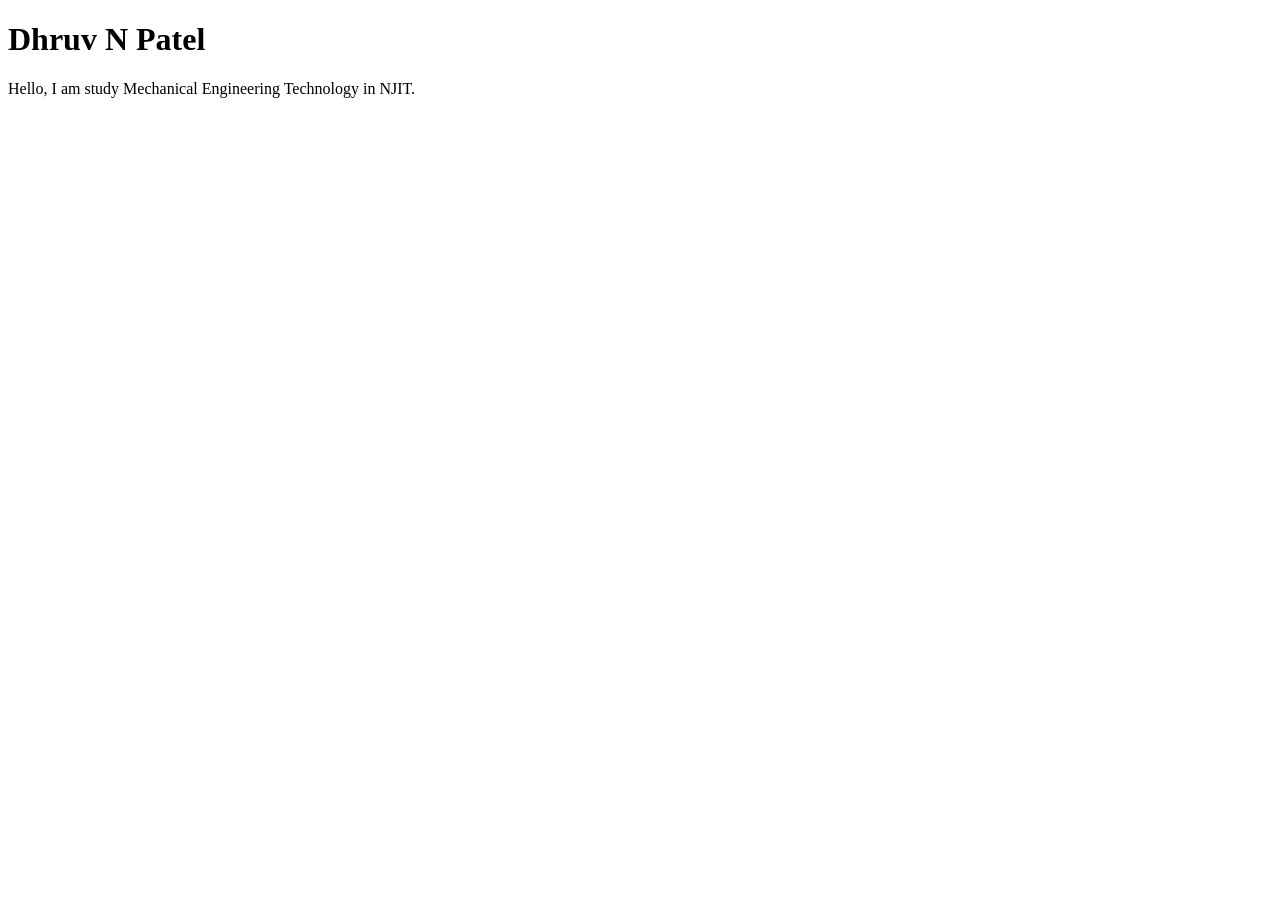
==== index.html @ 1825f4b6 "Add personal homepage Co-authored-by: Copilot <223556219+Copilot@users.noreply.github.com>" ====
<!DOCTYPE html>
<html lang="en">
  <head>
    <meta charset="UTF-8">
    <meta name="viewport" content="width=device-width, initial-scale=1">
    <title>Dhruv N Patel</title>
  </head>
  <body>
    <h1>Dhruv N Patel</h1>
    <p>Hello, I am study Mechanical Engineering Technology in NJIT.</p>
  </body>
</html>
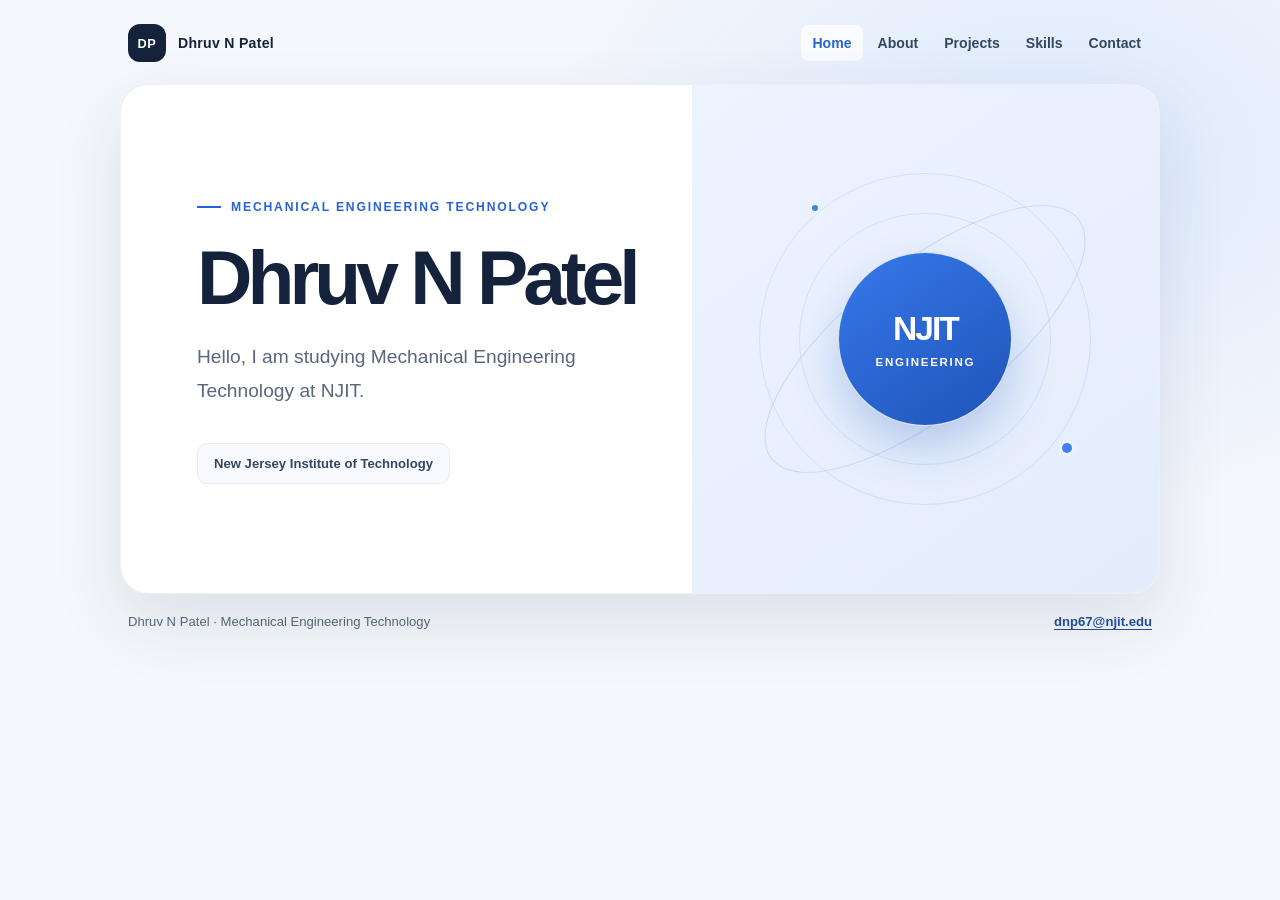
==== commit a8a4599f: "Build complete personal portfolio site" ====
--- a/index.html
+++ b/index.html
@@ -3,10 +3,60 @@
   <head>
     <meta charset="UTF-8">
     <meta name="viewport" content="width=device-width, initial-scale=1">
-    <title>Dhruv N Patel</title>
+    <title>Dhruv N Patel | Portfolio</title>
+    <meta name="description" content="Meet Dhruv N Patel, a Mechanical Engineering Technology student at NJIT.">
+    <link rel="stylesheet" href="style.css">
   </head>
   <body>
-    <h1>Dhruv N Patel</h1>
-    <p>Hello, I am study Mechanical Engineering Technology in NJIT.</p>
+    <div class="site-shell">
+      <a class="skip-link" href="#main-content">Skip to main content</a>
+      <header class="site-header">
+        <div class="header-topbar">
+          <a class="brand" href="index.html" aria-label="Dhruv N Patel home">
+            <span class="monogram" aria-hidden="true">DP</span>
+            <span>Dhruv N Patel</span>
+          </a>
+          <button class="menu-toggle" type="button" aria-controls="site-navigation" aria-expanded="false" hidden>
+            <span class="menu-toggle-icon" aria-hidden="true"><span></span><span></span><span></span></span>
+            <span class="menu-toggle-label">Menu</span>
+          </button>
+        </div>
+        <nav id="site-navigation" class="primary-navigation" aria-label="Primary navigation">
+          <ul>
+            <li><a href="index.html" aria-current="page">Home</a></li>
+            <li><a href="about.html">About</a></li>
+            <li><a href="projects.html">Projects</a></li>
+            <li><a href="skills.html">Skills</a></li>
+            <li><a href="contact.html">Contact</a></li>
+          </ul>
+        </nav>
+      </header>
+
+      <main id="main-content" class="page-content">
+        <section class="hero" aria-labelledby="intro-title">
+          <div class="intro">
+            <p class="eyebrow">Mechanical Engineering Technology</p>
+            <h1 id="intro-title">Dhruv N Patel</h1>
+            <p class="description">Hello, I am studying Mechanical Engineering Technology at NJIT.</p>
+            <p class="field">New Jersey Institute of Technology</p>
+          </div>
+          <div class="visual" aria-hidden="true">
+            <span class="orbit"></span>
+            <span class="dot dot-one"></span>
+            <span class="dot dot-two"></span>
+            <div class="badge">
+              <strong>NJIT</strong>
+              <span>ENGINEERING</span>
+            </div>
+          </div>
+        </section>
+      </main>
+
+      <footer class="site-footer">
+        <p>Dhruv N Patel <span aria-hidden="true">·</span> Mechanical Engineering Technology</p>
+        <a href="mailto:dnp67@njit.edu">dnp67@njit.edu</a>
+      </footer>
+    </div>
+    <script src="script.js" defer></script>
   </body>
 </html>
--- a/style.css
+++ b/style.css
@@ -0,0 +1,815 @@
+:root {
+  color-scheme: light;
+  --ink: #14233b;
+  --muted: #58677c;
+  --blue: #2863d5;
+  --paper: #f4f7fb;
+  --surface: #fff;
+  --line: #e5ebf4;
+  --content-width: 1040px;
+}
+
+* {
+  box-sizing: border-box;
+}
+
+[hidden] {
+  display: none !important;
+}
+
+html {
+  min-width: 320px;
+  scroll-behavior: smooth;
+}
+
+body {
+  min-height: 100vh;
+  margin: 0;
+  padding: 24px 20px;
+  color: var(--ink);
+  background:
+    radial-gradient(ellipse at 82% 18%, rgba(196, 218, 255, 0.5), transparent 34%),
+    var(--paper);
+  font-family: Inter, "Segoe UI", Arial, sans-serif;
+}
+
+a {
+  color: var(--blue);
+}
+
+a:focus-visible {
+  outline: 3px solid #174cae;
+  outline-offset: 4px;
+  border-radius: 3px;
+}
+
+.site-shell {
+  width: min(100%, var(--content-width));
+  margin-inline: auto;
+}
+
+.skip-link {
+  position: absolute;
+  z-index: 5;
+  top: 8px;
+  left: 8px;
+  padding: 10px 14px;
+  transform: translateY(-160%);
+  border-radius: 8px;
+  color: var(--surface);
+  background: var(--ink);
+}
+
+.skip-link:focus {
+  transform: translateY(0);
+}
+
+.site-header {
+  display: flex;
+  align-items: center;
+  justify-content: space-between;
+  gap: 20px;
+  margin-bottom: 22px;
+  padding: 0 8px;
+}
+
+.header-topbar {
+  display: flex;
+  align-items: center;
+  justify-content: space-between;
+  gap: 16px;
+}
+
+.menu-toggle {
+  display: none;
+  min-height: 44px;
+  align-items: center;
+  justify-content: center;
+  gap: 9px;
+  padding: 9px 13px;
+  border: 1px solid #cbd6e7;
+  border-radius: 10px;
+  color: var(--ink);
+  background: var(--surface);
+  font: inherit;
+  font-size: 0.9rem;
+  font-weight: 700;
+  cursor: pointer;
+}
+
+.menu-toggle:hover {
+  border-color: #92acd7;
+  background: #f8faff;
+}
+
+.menu-toggle:focus-visible,
+.button:focus-visible,
+.contact-form input:focus-visible,
+.contact-form textarea:focus-visible {
+  outline: 3px solid #174cae;
+  outline-offset: 3px;
+}
+
+.menu-toggle-icon {
+  display: grid;
+  width: 18px;
+  gap: 4px;
+}
+
+.menu-toggle-icon span {
+  display: block;
+  height: 2px;
+  border-radius: 2px;
+  background: currentColor;
+}
+
+.brand {
+  display: inline-flex;
+  flex: 0 0 auto;
+  align-items: center;
+  gap: 12px;
+  color: var(--ink);
+  font-size: 0.88rem;
+  font-weight: 700;
+  letter-spacing: 0.02em;
+  text-decoration: none;
+}
+
+.monogram {
+  display: grid;
+  width: 38px;
+  height: 38px;
+  place-items: center;
+  border-radius: 12px;
+  color: var(--surface);
+  background: var(--ink);
+  font-size: 0.8rem;
+  letter-spacing: 0.04em;
+}
+
+.primary-navigation ul {
+  display: flex;
+  flex-wrap: wrap;
+  justify-content: flex-end;
+  gap: 4px;
+  margin: 0;
+  padding: 0;
+  list-style: none;
+}
+
+.primary-navigation a {
+  display: block;
+  padding: 10px 11px;
+  border-radius: 8px;
+  color: #344761;
+  font-size: 0.88rem;
+  font-weight: 600;
+  text-decoration: none;
+}
+
+.primary-navigation a:hover,
+.primary-navigation a[aria-current="page"] {
+  color: var(--blue);
+  background: rgba(255, 255, 255, 0.72);
+}
+
+.page-content {
+  min-width: 0;
+}
+
+.hero {
+  position: relative;
+  display: grid;
+  min-height: 510px;
+  grid-template-columns: 1.1fr 0.9fr;
+  align-items: center;
+  overflow: hidden;
+  border: 1px solid rgba(30, 54, 88, 0.08);
+  border-radius: 28px;
+  background: var(--surface);
+  box-shadow: 0 28px 70px rgba(32, 53, 84, 0.11);
+}
+
+.intro {
+  position: relative;
+  z-index: 1;
+  padding: 72px 0 72px 76px;
+}
+
+.eyebrow {
+  display: inline-flex;
+  align-items: center;
+  gap: 10px;
+  margin: 0 0 24px;
+  color: var(--blue);
+  font-size: 0.76rem;
+  font-weight: 700;
+  letter-spacing: 0.15em;
+  text-transform: uppercase;
+}
+
+.eyebrow::before {
+  width: 24px;
+  height: 2px;
+  background: currentColor;
+  content: "";
+}
+
+h1 {
+  max-width: 560px;
+  margin: 0;
+  font-size: clamp(3rem, 6vw, 5rem);
+  font-weight: 700;
+  letter-spacing: -0.065em;
+  line-height: 1.02;
+}
+
+.description {
+  max-width: 440px;
+  margin: 24px 0 0;
+  color: var(--muted);
+  font-size: clamp(1.05rem, 1.8vw, 1.2rem);
+  line-height: 1.75;
+}
+
+.field {
+  display: inline-block;
+  margin: 36px 0 0;
+  padding: 12px 16px;
+  border: 1px solid var(--line);
+  border-radius: 10px;
+  color: #344761;
+  background: #f8faff;
+  font-size: 0.82rem;
+  font-weight: 600;
+}
+
+.visual {
+  position: relative;
+  display: grid;
+  min-height: 100%;
+  place-items: center;
+  overflow: hidden;
+  background: linear-gradient(145deg, #edf3ff, #e4edfc);
+}
+
+.visual::before,
+.visual::after {
+  position: absolute;
+  width: 330px;
+  height: 330px;
+  border: 1px solid rgba(40, 99, 213, 0.12);
+  border-radius: 50%;
+  content: "";
+}
+
+.visual::after {
+  width: 250px;
+  height: 250px;
+}
+
+.orbit {
+  position: absolute;
+  width: 390px;
+  height: 150px;
+  transform: rotate(-38deg);
+  border: 1px solid rgba(40, 99, 213, 0.17);
+  border-radius: 50%;
+}
+
+.badge {
+  position: relative;
+  z-index: 1;
+  display: grid;
+  width: 174px;
+  height: 174px;
+  place-content: center;
+  gap: 8px;
+  border: 1px solid rgba(255, 255, 255, 0.8);
+  border-radius: 50%;
+  color: var(--surface);
+  background: linear-gradient(145deg, #3678eb, #1f54b8);
+  box-shadow: 0 22px 44px rgba(38, 91, 183, 0.25);
+  text-align: center;
+}
+
+.badge strong {
+  font-size: 2.1rem;
+  letter-spacing: -0.06em;
+}
+
+.badge span {
+  font-size: 0.72rem;
+  font-weight: 700;
+  letter-spacing: 0.15em;
+}
+
+.dot {
+  position: absolute;
+  z-index: 1;
+  width: 12px;
+  height: 12px;
+  border: 3px solid #edf3ff;
+  border-radius: 50%;
+  background: #4380e6;
+}
+
+.dot-one {
+  top: 23%;
+  left: 25%;
+}
+
+.dot-two {
+  right: 18%;
+  bottom: 27%;
+  width: 16px;
+  height: 16px;
+}
+
+.site-footer {
+  display: flex;
+  flex-wrap: wrap;
+  align-items: center;
+  justify-content: space-between;
+  gap: 8px 20px;
+  padding: 20px 8px 8px;
+  color: var(--muted);
+  font-size: 0.82rem;
+}
+
+.site-footer p {
+  margin: 0;
+}
+
+.site-footer a {
+  color: #244f9d;
+  font-weight: 600;
+  text-decoration-thickness: 1px;
+  text-underline-offset: 3px;
+}
+
+.content-page {
+  padding: clamp(28px, 5vw, 56px);
+  border: 1px solid rgba(30, 54, 88, 0.08);
+  border-radius: 28px;
+  background: var(--surface);
+  box-shadow: 0 28px 70px rgba(32, 53, 84, 0.08);
+}
+
+.page-heading {
+  max-width: 720px;
+  margin-bottom: 42px;
+}
+
+.page-heading .eyebrow {
+  margin-bottom: 18px;
+}
+
+.page-heading h1 {
+  max-width: 720px;
+  font-size: clamp(2.35rem, 5vw, 3.75rem);
+  letter-spacing: -0.055em;
+}
+
+.page-lede {
+  max-width: 660px;
+  margin: 20px 0 0;
+  color: var(--muted);
+  font-size: 1.08rem;
+  line-height: 1.75;
+}
+
+.content-section {
+  margin-top: 38px;
+}
+
+.content-section > h2 {
+  margin: 0 0 16px;
+  font-size: 1.45rem;
+  letter-spacing: -0.025em;
+}
+
+.content-card {
+  margin-top: 14px;
+  padding: 22px 24px;
+  border: 1px solid var(--line);
+  border-radius: 16px;
+  background: #fbfcff;
+}
+
+.content-card h2,
+.content-card h3 {
+  margin: 0;
+  color: var(--ink);
+  font-size: 1.12rem;
+  line-height: 1.4;
+}
+
+.content-card p {
+  margin: 10px 0 0;
+  color: var(--muted);
+  line-height: 1.7;
+}
+
+.content-card .card-meta {
+  margin-top: 5px;
+  color: #385982;
+  font-size: 0.88rem;
+  font-weight: 600;
+}
+
+.detail-list {
+  display: grid;
+  gap: 8px;
+  margin: 14px 0 0;
+  padding-left: 21px;
+  color: var(--muted);
+  line-height: 1.65;
+}
+
+.note-text {
+  font-size: 0.9rem;
+  font-style: italic;
+}
+
+.project-grid {
+  display: grid;
+  grid-template-columns: repeat(3, minmax(0, 1fr));
+  gap: 18px;
+}
+
+.project-card {
+  display: flex;
+  min-width: 0;
+  flex-direction: column;
+  overflow: hidden;
+  border: 1px solid var(--line);
+  border-radius: 18px;
+  background: #fbfcff;
+}
+
+.project-card > img {
+  display: block;
+  width: 100%;
+  aspect-ratio: 12 / 7;
+  object-fit: cover;
+  background: #edf3ff;
+}
+
+.project-card-content {
+  display: flex;
+  flex: 1;
+  flex-direction: column;
+  align-items: flex-start;
+  padding: 20px;
+}
+
+.project-card-content .card-meta {
+  margin: 0 0 8px;
+  color: #385982;
+  font-size: 0.82rem;
+  font-weight: 700;
+}
+
+.project-card h2 {
+  margin: 0;
+  font-size: 1.18rem;
+  letter-spacing: -0.025em;
+  line-height: 1.35;
+}
+
+.project-card-content > p:not(.card-meta) {
+  margin: 12px 0 18px;
+  color: var(--muted);
+  line-height: 1.65;
+}
+
+.text-link {
+  margin-top: auto;
+  color: #244f9d;
+  font-size: 0.9rem;
+  font-weight: 700;
+  line-height: 1.5;
+  text-decoration-thickness: 1px;
+  text-underline-offset: 3px;
+}
+
+.text-link span {
+  white-space: nowrap;
+}
+
+.skill-grid {
+  display: grid;
+  grid-template-columns: repeat(2, minmax(0, 1fr));
+  gap: 14px;
+}
+
+.skill-grid .content-card {
+  margin: 0;
+}
+
+.contact-layout {
+  display: grid;
+  grid-template-columns: repeat(2, minmax(0, 1fr));
+  gap: 18px;
+}
+
+.contact-card {
+  margin: 0;
+  padding: 26px;
+}
+
+.contact-card h2 {
+  font-size: 1.25rem;
+}
+
+.contact-email {
+  display: inline-block;
+  margin-top: 16px;
+  color: #244f9d;
+  font-size: 1.12rem;
+  font-weight: 700;
+  text-underline-offset: 4px;
+}
+
+.form-note {
+  padding-top: 14px;
+  border-top: 1px solid var(--line);
+  font-size: 0.92rem;
+}
+
+.contact-form {
+  display: grid;
+  gap: 16px;
+  margin-top: 22px;
+}
+
+.form-field {
+  display: grid;
+  gap: 7px;
+}
+
+.form-field label {
+  color: var(--ink);
+  font-size: 0.9rem;
+  font-weight: 700;
+}
+
+.form-field input,
+.form-field textarea {
+  width: 100%;
+  min-height: 44px;
+  padding: 10px 12px;
+  border: 1px solid #aebdd2;
+  border-radius: 9px;
+  color: var(--ink);
+  background: var(--surface);
+  font: inherit;
+}
+
+.form-field textarea {
+  min-height: 120px;
+  resize: vertical;
+}
+
+.button {
+  display: inline-flex;
+  min-height: 44px;
+  align-items: center;
+  justify-content: center;
+  justify-self: start;
+  padding: 10px 16px;
+  border: 1px solid transparent;
+  border-radius: 9px;
+  font: inherit;
+  font-weight: 700;
+  cursor: pointer;
+}
+
+.button-primary {
+  color: var(--surface);
+  background: #2458b8;
+}
+
+.button-primary:hover {
+  background: #19489d;
+}
+
+.form-status {
+  min-height: 1.6em;
+  margin: 0 !important;
+  color: #244f9d !important;
+  font-size: 0.92rem;
+  font-weight: 600;
+}
+
+.profile-link-list {
+  display: grid;
+  gap: 12px;
+  margin: 20px 0 0;
+  padding: 0;
+  list-style: none;
+}
+
+.profile-link-list li {
+  display: flex;
+  flex-wrap: wrap;
+  justify-content: space-between;
+  gap: 4px 12px;
+  padding-bottom: 10px;
+  border-bottom: 1px solid var(--line);
+  font-weight: 600;
+}
+
+.profile-link-list li:last-child {
+  padding-bottom: 0;
+  border-bottom: 0;
+}
+
+.profile-link-list span {
+  color: var(--muted);
+  font-size: 0.88rem;
+  font-weight: 400;
+}
+
+@media (max-width: 760px) {
+  body {
+    padding: 18px 16px;
+  }
+
+  .site-header {
+    align-items: stretch;
+    flex-direction: column;
+    gap: 12px;
+    margin-bottom: 16px;
+    padding-inline: 2px;
+  }
+
+  .header-topbar {
+    width: 100%;
+  }
+
+  .menu-toggle {
+    display: inline-flex;
+  }
+
+  .js-enabled .primary-navigation {
+    display: none;
+    width: 100%;
+    padding: 6px;
+    border: 1px solid var(--line);
+    border-radius: 12px;
+    background: rgba(255, 255, 255, 0.94);
+  }
+
+  .js-enabled .primary-navigation.is-open {
+    display: block;
+  }
+
+  .primary-navigation,
+  .primary-navigation ul {
+    width: 100%;
+  }
+
+  .primary-navigation ul {
+    flex-direction: column;
+    justify-content: flex-start;
+    gap: 2px;
+  }
+
+  .primary-navigation a {
+    min-height: 44px;
+    padding: 12px;
+  }
+
+  .hero {
+    min-height: 0;
+    grid-template-columns: 1fr;
+    border-radius: 22px;
+  }
+
+  .intro {
+    padding: 48px 28px 38px;
+  }
+
+  .eyebrow {
+    margin-bottom: 20px;
+    font-size: 0.7rem;
+    letter-spacing: 0.12em;
+  }
+
+  .visual {
+    min-height: 260px;
+  }
+
+  .visual::before {
+    width: 280px;
+    height: 280px;
+  }
+
+  .visual::after {
+    width: 210px;
+    height: 210px;
+  }
+
+  .orbit {
+    width: 330px;
+    height: 125px;
+  }
+
+  .badge {
+    width: 142px;
+    height: 142px;
+  }
+
+  .site-footer {
+    align-items: flex-start;
+    flex-direction: column;
+    padding-inline: 2px;
+  }
+
+  .content-page {
+    padding: 30px 24px;
+    border-radius: 22px;
+  }
+
+  .page-heading {
+    margin-bottom: 32px;
+  }
+
+  .project-grid {
+    grid-template-columns: 1fr;
+    gap: 16px;
+  }
+
+  .project-card {
+    display: grid;
+    grid-template-columns: minmax(120px, 0.75fr) minmax(0, 1.25fr);
+  }
+
+  .project-card > img {
+    height: 100%;
+    min-height: 190px;
+    aspect-ratio: auto;
+  }
+
+  .project-card-content {
+    padding: 18px;
+  }
+
+  .contact-layout {
+    grid-template-columns: 1fr;
+  }
+}
+
+@media (max-width: 380px) {
+  .primary-navigation a {
+    padding-inline: 9px;
+    font-size: 0.82rem;
+  }
+
+  .intro {
+    padding-inline: 22px;
+  }
+
+  .content-page {
+    padding: 26px 18px;
+  }
+
+  .project-card {
+    grid-template-columns: 1fr;
+  }
+
+  .project-card > img {
+    min-height: 0;
+    aspect-ratio: 12 / 7;
+  }
+
+  .skill-grid {
+    grid-template-columns: 1fr;
+  }
+}
+
+@media (prefers-reduced-motion: no-preference) {
+  .hero {
+    animation: appear 650ms ease-out both;
+  }
+
+  @keyframes appear {
+    from {
+      opacity: 0;
+      transform: translateY(12px);
+    }
+
+    to {
+      opacity: 1;
+      transform: translateY(0);
+    }
+  }
+}
+
+@media (prefers-reduced-motion: reduce) {
+  html {
+    scroll-behavior: auto;
+  }
+}
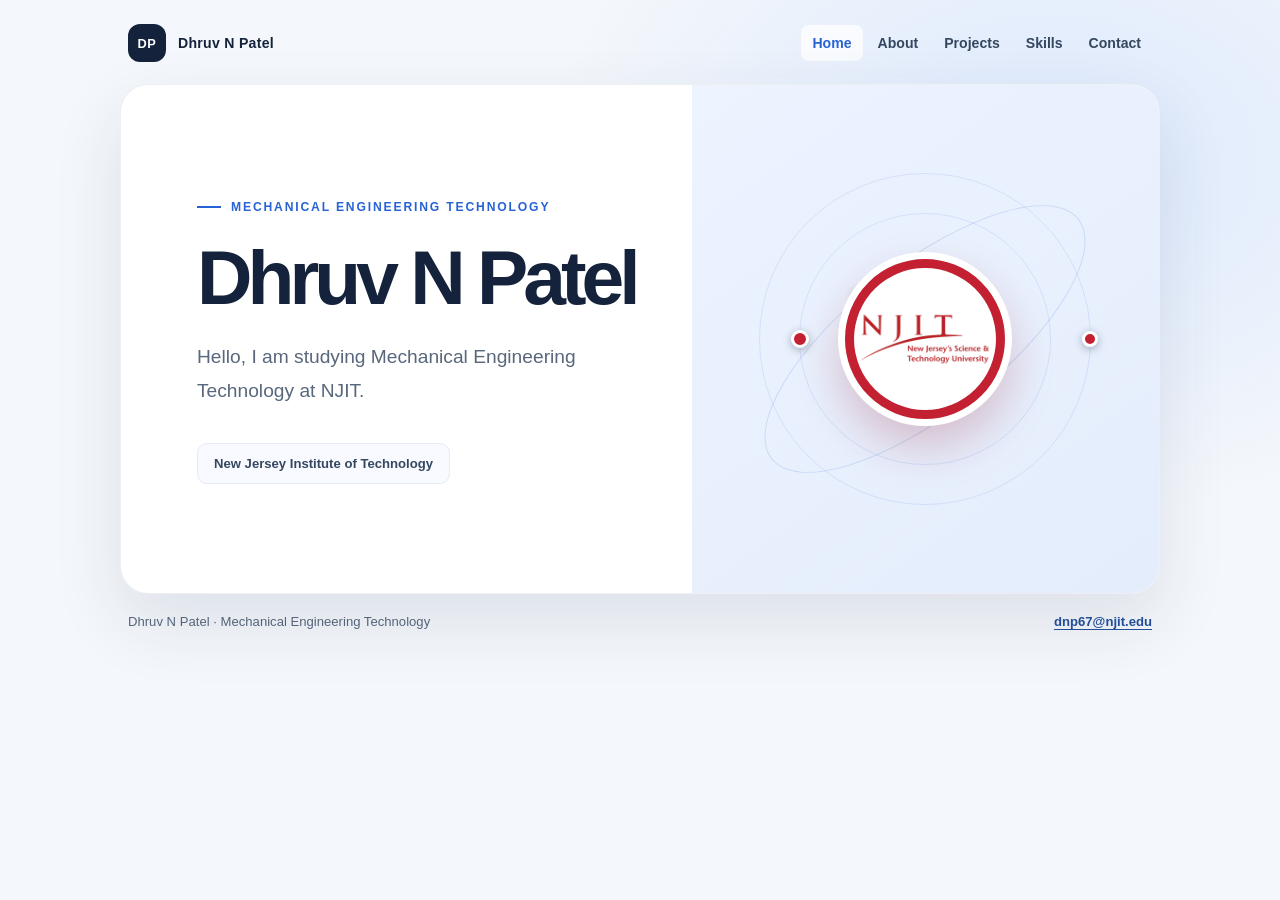
==== commit b33be7a5: "Update portfolio visuals, contact links, and project assets" ====
--- a/index.html
+++ b/index.html
@@ -12,7 +12,7 @@
       <a class="skip-link" href="#main-content">Skip to main content</a>
       <header class="site-header">
         <div class="header-topbar">
-          <a class="brand" href="index.html" aria-label="Dhruv N Patel home">
+          <a class="brand" href="index.html">
             <span class="monogram" aria-hidden="true">DP</span>
             <span>Dhruv N Patel</span>
           </a>
@@ -41,12 +41,18 @@
             <p class="field">New Jersey Institute of Technology</p>
           </div>
           <div class="visual" aria-hidden="true">
-            <span class="orbit"></span>
-            <span class="dot dot-one"></span>
-            <span class="dot dot-two"></span>
+            <span class="orbit" aria-hidden="true"></span>
+            <span class="orbital-dots orbital-dots-outer" aria-hidden="true">
+              <span class="dot dot-one"></span>
+            </span>
+            <span class="orbital-dots orbital-dots-inner" aria-hidden="true">
+              <span class="dot dot-two"></span>
+            </span>
+            <span class="orbital-dots orbital-dots-oval" aria-hidden="true">
+              <span class="dot dot-three"></span>
+            </span>
             <div class="badge">
-              <strong>NJIT</strong>
-              <span>ENGINEERING</span>
+              <img src="assets/njit-logo.png" alt="">
             </div>
           </div>
         </section>
--- a/style.css
+++ b/style.css
@@ -261,11 +261,13 @@
   border: 1px solid rgba(40, 99, 213, 0.12);
   border-radius: 50%;
   content: "";
+  animation: ring-breathe 6s ease-in-out infinite;
 }
 
 .visual::after {
   width: 250px;
   height: 250px;
+  animation-delay: -3s;
 }
 
 .orbit {
@@ -275,55 +277,127 @@
   transform: rotate(-38deg);
   border: 1px solid rgba(40, 99, 213, 0.17);
   border-radius: 50%;
+  animation: orbit-breathe 7s ease-in-out infinite;
+}
+
+.orbital-dots {
+  position: absolute;
+  z-index: 2;
+  top: 50%;
+  left: 50%;
+  --orbit-radius-x: 195px;
+  --orbit-radius-y: 75px;
+  width: 390px;
+  height: 150px;
+  transform: translate(-50%, -50%) rotate(-38deg);
+}
+
+.orbital-dots-outer {
+  width: 330px;
+  height: 330px;
+  --orbit-radius-x: 165px;
+  --orbit-radius-y: 165px;
+  transform: translate(-50%, -50%);
+}
+
+.orbital-dots-inner {
+  width: 250px;
+  height: 250px;
+  --orbit-radius-x: 125px;
+  --orbit-radius-y: 125px;
+  transform: translate(-50%, -50%);
+}
+
+.orbital-dots-oval {
+  width: 390px;
+  height: 150px;
 }
 
 .badge {
   position: relative;
-  z-index: 1;
+  z-index: 3;
   display: grid;
   width: 174px;
   height: 174px;
-  place-content: center;
-  gap: 8px;
-  border: 1px solid rgba(255, 255, 255, 0.8);
+  place-items: center;
+  border: 7px solid #fff;
   border-radius: 50%;
-  color: var(--surface);
-  background: linear-gradient(145deg, #3678eb, #1f54b8);
-  box-shadow: 0 22px 44px rgba(38, 91, 183, 0.25);
-  text-align: center;
-}
-
-.badge strong {
-  font-size: 2.1rem;
-  letter-spacing: -0.06em;
-}
-
-.badge span {
-  font-size: 0.72rem;
-  font-weight: 700;
-  letter-spacing: 0.15em;
+  background: #c32032;
+  box-shadow: 0 22px 44px rgba(149, 25, 41, 0.22);
+  animation: badge-float 4s ease-in-out infinite;
+}
+
+.badge img {
+  display: block;
+  width: 142px;
+  height: 142px;
+  border-radius: 50%;
+  object-fit: contain;
 }
 
 .dot {
   position: absolute;
-  z-index: 1;
-  width: 12px;
-  height: 12px;
-  border: 3px solid #edf3ff;
-  border-radius: 50%;
-  background: #4380e6;
-}
-
-.dot-one {
-  top: 23%;
-  left: 25%;
-}
-
-.dot-two {
-  right: 18%;
-  bottom: 27%;
+  top: 50%;
+  left: 50%;
   width: 16px;
   height: 16px;
+  border: 3px solid #fff;
+  border-radius: 50%;
+  background: #c32032;
+  box-shadow: 0 2px 8px rgba(20, 35, 59, 0.35);
+  offset-path: ellipse(var(--orbit-radius-x) var(--orbit-radius-y) at 50% 50%);
+  offset-anchor: center;
+  offset-rotate: 0deg;
+  animation: dot-travel 8s linear infinite;
+}
+
+.dot-one {
+  offset-distance: 0%;
+  animation-delay: -4s;
+}
+
+.dot-two {
+  width: 18px;
+  height: 18px;
+  offset-distance: 50%;
+}
+
+.dot-three {
+  width: 14px;
+  height: 14px;
+  offset-distance: 72%;
+  animation-delay: -2s;
+}
+
+@keyframes dot-travel {
+  from { offset-distance: 0%; }
+  to { offset-distance: 100%; }
+}
+
+@media (prefers-reduced-motion: reduce) {
+  .dot,
+  .orbital-dots,
+  .visual::before,
+  .visual::after,
+  .orbit,
+  .badge {
+    animation: none;
+  }
+}
+
+@keyframes badge-float {
+  0%, 100% { transform: translateY(0); }
+  50% { transform: translateY(-7px); }
+}
+
+@keyframes ring-breathe {
+  0%, 100% { opacity: 0.65; transform: scale(0.98); }
+  50% { opacity: 1; transform: scale(1.03); }
+}
+
+@keyframes orbit-breathe {
+  0%, 100% { opacity: 0.65; transform: rotate(-38deg) scale(0.97); }
+  50% { opacity: 1; transform: rotate(-38deg) scale(1.03); }
 }
 
 .site-footer {
@@ -717,9 +791,39 @@
     height: 125px;
   }
 
+  .orbital-dots {
+    --orbit-radius-x: 165px;
+    --orbit-radius-y: 62.5px;
+  }
+
+  .orbital-dots-outer {
+    width: 280px;
+    height: 280px;
+    --orbit-radius-x: 140px;
+    --orbit-radius-y: 140px;
+  }
+
+  .orbital-dots-inner {
+    width: 210px;
+    height: 210px;
+    --orbit-radius-x: 105px;
+    --orbit-radius-y: 105px;
+  }
+
+  .orbital-dots-oval {
+    width: 330px;
+    height: 125px;
+  }
+
   .badge {
     width: 142px;
     height: 142px;
+    border-width: 6px;
+  }
+
+  .badge img {
+    width: 116px;
+    height: 116px;
   }
 
   .site-footer {
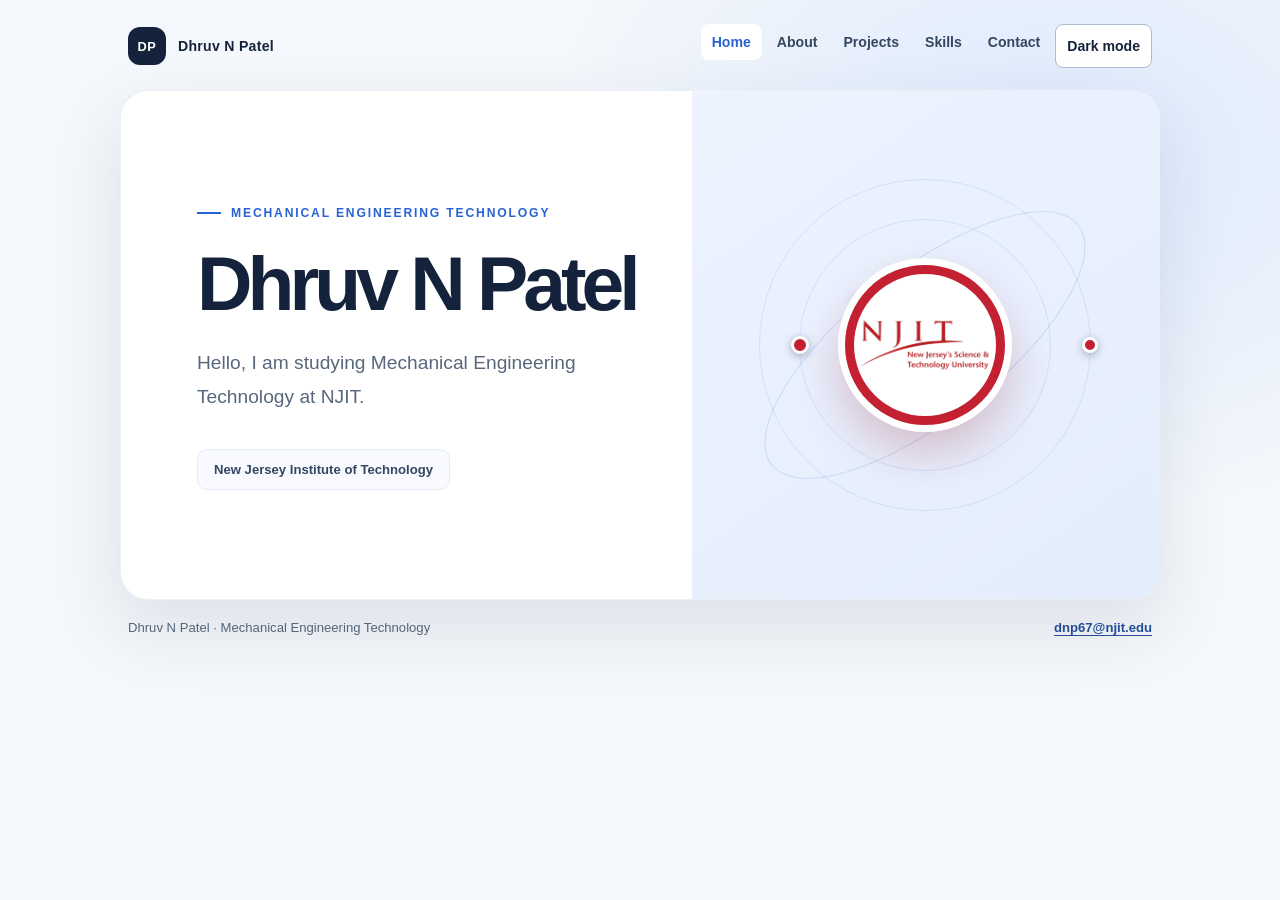
==== commit a47eb3a0: "Add persistent dark mode across portfolio pages" ====
--- a/index.html
+++ b/index.html
@@ -5,6 +5,7 @@
     <meta name="viewport" content="width=device-width, initial-scale=1">
     <title>Dhruv N Patel | Portfolio</title>
     <meta name="description" content="Meet Dhruv N Patel, a Mechanical Engineering Technology student at NJIT.">
+    <script src="script.js"></script>
     <link rel="stylesheet" href="style.css">
   </head>
   <body>
@@ -28,6 +29,7 @@
             <li><a href="projects.html">Projects</a></li>
             <li><a href="skills.html">Skills</a></li>
             <li><a href="contact.html">Contact</a></li>
+            <li><button class="theme-toggle" type="button" aria-pressed="false" hidden>Dark mode</button></li>
           </ul>
         </nav>
       </header>
@@ -63,6 +65,5 @@
         <a href="mailto:dnp67@njit.edu">dnp67@njit.edu</a>
       </footer>
     </div>
-    <script src="script.js" defer></script>
   </body>
 </html>
--- a/style.css
+++ b/style.css
@@ -6,9 +6,62 @@
   --paper: #f4f7fb;
   --surface: #fff;
   --line: #e5ebf4;
+  --secondary-ink: #344761;
+  --link: #244f9d;
+  --meta: #385982;
+  --tint: #f8faff;
+  --card: #fbfcff;
+  --control-border: #aebdd2;
+  --focus: #174cae;
+  --glow: rgba(196, 218, 255, 0.5);
+  --visual-start: #edf3ff;
+  --visual-end: #e4edfc;
   --content-width: 1040px;
 }
 
+:root[data-theme="dark"] {
+  color-scheme: dark;
+  --ink: #e5edfa;
+  --muted: #b0bfd3;
+  --blue: #8bb5ff;
+  --paper: #0d1524;
+  --surface: #172338;
+  --line: #34455e;
+  --secondary-ink: #c6d5eb;
+  --link: #9fc2ff;
+  --meta: #acc8ed;
+  --tint: #203149;
+  --card: #1b293e;
+  --control-border: #7185a1;
+  --focus: #a5c7ff;
+  --glow: rgba(44, 76, 130, 0.25);
+  --visual-start: #1c3050;
+  --visual-end: #223d61;
+}
+
+.theme-toggle {
+  min-height: 44px;
+  padding: 9px 11px;
+  border: 1px solid var(--control-border);
+  border-radius: 8px;
+  color: var(--ink);
+  background: var(--surface);
+  font: inherit;
+  font-size: 0.88rem;
+  font-weight: 600;
+  cursor: pointer;
+}
+
+.theme-toggle:hover,
+.theme-toggle[aria-pressed="true"] {
+  color: var(--blue);
+  background: var(--tint);
+}
+
+.theme-toggle:focus-visible {
+  outline: 3px solid var(--focus);
+  outline-offset: 3px;
+}
 * {
   box-sizing: border-box;
 }
@@ -28,7 +81,7 @@
   padding: 24px 20px;
   color: var(--ink);
   background:
-    radial-gradient(ellipse at 82% 18%, rgba(196, 218, 255, 0.5), transparent 34%),
+    radial-gradient(ellipse at 82% 18%, var(--glow), transparent 34%),
     var(--paper);
   font-family: Inter, "Segoe UI", Arial, sans-serif;
 }
@@ -38,7 +91,7 @@
 }
 
 a:focus-visible {
-  outline: 3px solid #174cae;
+  outline: 3px solid var(--focus);
   outline-offset: 4px;
   border-radius: 3px;
 }
@@ -87,7 +140,7 @@
   justify-content: center;
   gap: 9px;
   padding: 9px 13px;
-  border: 1px solid #cbd6e7;
+  border: 1px solid var(--control-border);
   border-radius: 10px;
   color: var(--ink);
   background: var(--surface);
@@ -99,14 +152,14 @@
 
 .menu-toggle:hover {
   border-color: #92acd7;
-  background: #f8faff;
+  background: var(--tint);
 }
 
 .menu-toggle:focus-visible,
 .button:focus-visible,
 .contact-form input:focus-visible,
 .contact-form textarea:focus-visible {
-  outline: 3px solid #174cae;
+  outline: 3px solid var(--focus);
   outline-offset: 3px;
 }
 
@@ -161,7 +214,7 @@
   display: block;
   padding: 10px 11px;
   border-radius: 8px;
-  color: #344761;
+  color: var(--secondary-ink);
   font-size: 0.88rem;
   font-weight: 600;
   text-decoration: none;
@@ -170,7 +223,7 @@
 .primary-navigation a:hover,
 .primary-navigation a[aria-current="page"] {
   color: var(--blue);
-  background: rgba(255, 255, 255, 0.72);
+  background: var(--surface);
 }
 
 .page-content {
@@ -238,8 +291,8 @@
   padding: 12px 16px;
   border: 1px solid var(--line);
   border-radius: 10px;
-  color: #344761;
-  background: #f8faff;
+  color: var(--secondary-ink);
+  background: var(--tint);
   font-size: 0.82rem;
   font-weight: 600;
 }
@@ -250,7 +303,7 @@
   min-height: 100%;
   place-items: center;
   overflow: hidden;
-  background: linear-gradient(145deg, #edf3ff, #e4edfc);
+  background: linear-gradient(145deg, var(--visual-start), var(--visual-end));
 }
 
 .visual::before,
@@ -416,7 +469,7 @@
 }
 
 .site-footer a {
-  color: #244f9d;
+  color: var(--link);
   font-weight: 600;
   text-decoration-thickness: 1px;
   text-underline-offset: 3px;
@@ -468,7 +521,7 @@
   padding: 22px 24px;
   border: 1px solid var(--line);
   border-radius: 16px;
-  background: #fbfcff;
+  background: var(--card);
 }
 
 .content-card h2,
@@ -487,7 +540,7 @@
 
 .content-card .card-meta {
   margin-top: 5px;
-  color: #385982;
+  color: var(--meta);
   font-size: 0.88rem;
   font-weight: 600;
 }
@@ -519,7 +572,7 @@
   overflow: hidden;
   border: 1px solid var(--line);
   border-radius: 18px;
-  background: #fbfcff;
+  background: var(--card);
 }
 
 .project-card > img {
@@ -540,7 +593,7 @@
 
 .project-card-content .card-meta {
   margin: 0 0 8px;
-  color: #385982;
+  color: var(--meta);
   font-size: 0.82rem;
   font-weight: 700;
 }
@@ -560,7 +613,7 @@
 
 .text-link {
   margin-top: auto;
-  color: #244f9d;
+  color: var(--link);
   font-size: 0.9rem;
   font-weight: 700;
   line-height: 1.5;
@@ -600,7 +653,7 @@
 .contact-email {
   display: inline-block;
   margin-top: 16px;
-  color: #244f9d;
+  color: var(--link);
   font-size: 1.12rem;
   font-weight: 700;
   text-underline-offset: 4px;
@@ -634,7 +687,7 @@
   width: 100%;
   min-height: 44px;
   padding: 10px 12px;
-  border: 1px solid #aebdd2;
+  border: 1px solid var(--control-border);
   border-radius: 9px;
   color: var(--ink);
   background: var(--surface);
@@ -661,7 +714,7 @@
 }
 
 .button-primary {
-  color: var(--surface);
+  color: #fff;
   background: #2458b8;
 }
 
@@ -672,7 +725,7 @@
 .form-status {
   min-height: 1.6em;
   margin: 0 !important;
-  color: #244f9d !important;
+  color: var(--link) !important;
   font-size: 0.92rem;
   font-weight: 600;
 }
@@ -733,7 +786,7 @@
     padding: 6px;
     border: 1px solid var(--line);
     border-radius: 12px;
-    background: rgba(255, 255, 255, 0.94);
+    background: var(--surface);
   }
 
   .js-enabled .primary-navigation.is-open {
